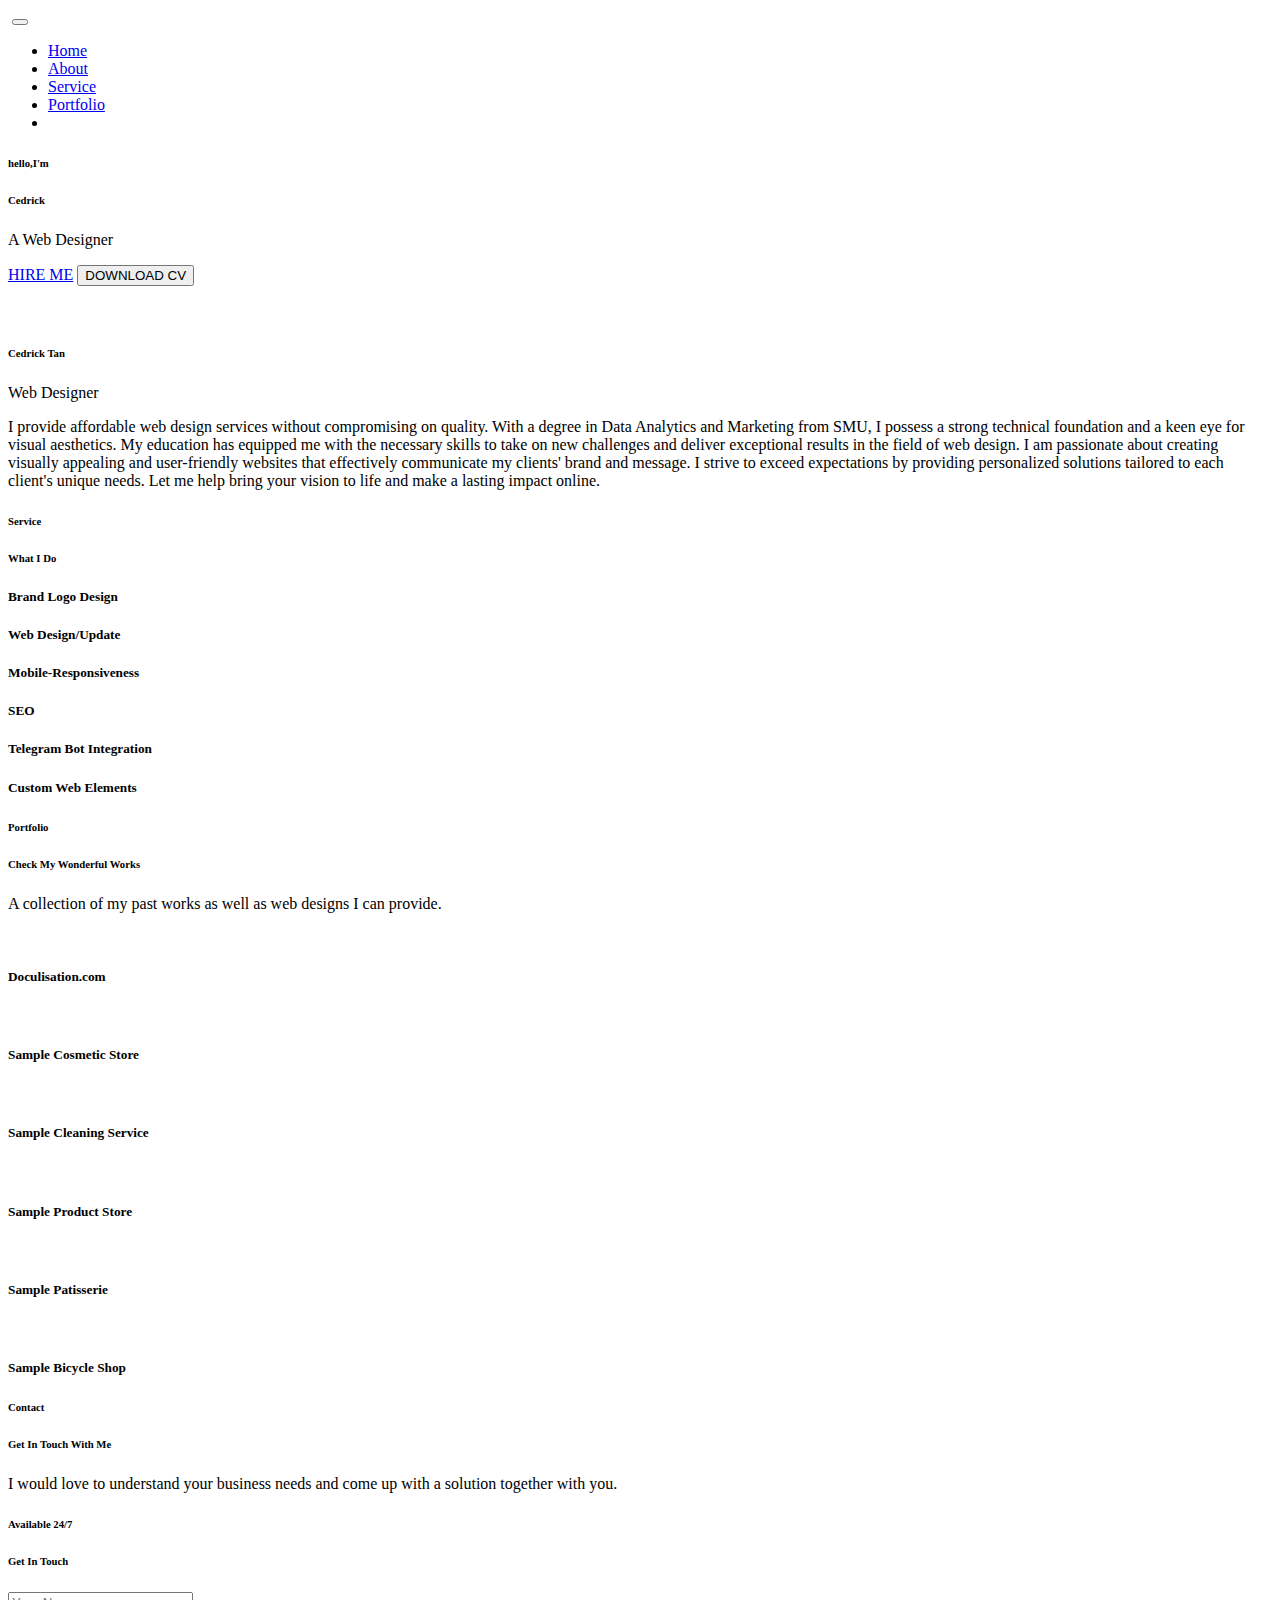
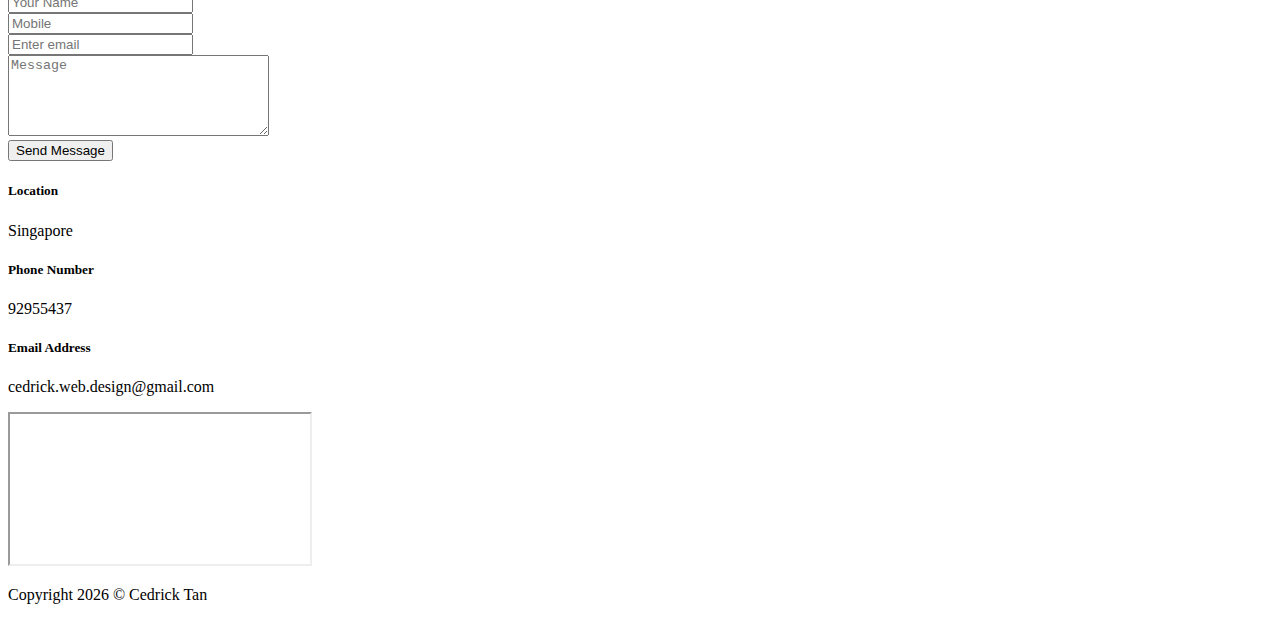
==== index.html @ 621e0bbf "Add files via upload" ====
<!DOCTYPE html>
<html lang="en">
<head>
	<meta charset="utf-8">
    <meta name="viewport" content="width=device-width, initial-scale=1, shrink-to-fit=no">
    <meta name="description" content="Start your development with Steller landing page.">
    <meta name="author" content="Devcrud">
    <title>Cedrick's Portfolio Page</title>
    <!-- font icons -->
    <link rel="stylesheet" href="assets/vendors/themify-icons/css/themify-icons.css">
    <!-- Bootstrap + Steller main styles -->
	<link rel="stylesheet" href="assets/css/steller.css">
	<link rel="shortcut icon" type="image/x-icon" href="favicon.ico" />
</head>
<body data-spy="scroll" data-target=".navbar" data-offset="40" id="home">

    <!-- Page navigation -->
    <nav class="navbar navbar-expand-lg navbar-light fixed-top" data-spy="affix" data-offset-top="0">
        <div class="container">
            <a class="navbar-brand" href="#"><img src="assets/imgs/logot.png" alt=""></a>
            <button class="navbar-toggler" type="button" data-toggle="collapse" data-target="#navbarSupportedContent" aria-controls="navbarSupportedContent" aria-expanded="false" aria-label="Toggle navigation">
                <span class="navbar-toggler-icon"></span>
            </button>

            <div class="collapse navbar-collapse" id="navbarSupportedContent">
                <ul class="navbar-nav ml-auto align-items-center">
                    <li class="nav-item">
                        <a class="nav-link" href="#home">Home</a>
                    </li>
                    <li class="nav-item">
                        <a class="nav-link" href="#about">About</a>
                    </li>
                    <li class="nav-item">
                        <a class="nav-link" href="#service">Service</a>
                    </li>                   
                    <li class="nav-item">
                        <a class="nav-link" href="#portfolio">Portfolio</a>
                    </li>

                    <li class="nav-item">
                        <a class="nav-link btn-primary rounded" style="color:white" href="#contact">Get In Touch</a>
                    </li>
                </ul>
            </div>
        </div>          
    </nav>
    <!-- End of page navibation -->

    <!-- Page Header -->
    <header class="header" id="home">
        <div class="container">
            <div class="infos">
                <h6 class="subtitle">hello,I'm</h6>
                <h6 class="title">Cedrick</h6>
                <p>A Web Designer</p>

                <div class="buttons pt-3">
                    <a class="btn btn-primary rounded scrolling"  href="#contact">HIRE ME</a>
                    <button class="btn btn-dark rounded" onclick = "window.location.href='https://drive.google.com/file/d/1Jq6ikwcnTsiXoghy4OICU7xA-xhUf3xX/view'">DOWNLOAD CV</button>
                </div>      

                <div class="socials mt-4">
                        <a class="social-item" href="https://www.linkedin.com/in/cedrick-tan-0001/" target="_blank"><i class="ti-linkedin"></i></a>
                </div>
            </div>              
            <div class="img-holder">
                <img src="assets/imgs/ced.svg" alt="">
            </div>      
        </div>  


    </header>
    <!-- End of Page Header -->
    
    <!-- About section -->
    <section id="about" class="section mt-3">
        <div class="container mt-5">
            <div class="row text-center text-md-left">
                <div class="col-md-3">
                    <img src="assets/imgs/ced-avatar.jpg" alt="" class="img-thumbnail mb-4">
                </div>
                <div class="pl-md-4 col-md-9">
                    <h6 class="title">Cedrick Tan</h6>
                    <p class="subtitle">Web Designer</p>
					<p>I provide affordable web design services without compromising on quality. With a degree in Data Analytics and Marketing from SMU, I possess a strong technical foundation and a keen eye for visual aesthetics. My education has equipped me with the necessary skills to take on new challenges and deliver exceptional results in the field of web design. I am passionate about creating visually appealing and user-friendly websites that effectively communicate my clients' brand and message. I strive to exceed expectations by providing personalized solutions tailored to each client's unique needs. Let me help bring your vision to life and make a lasting impact online.</p>                
                </div>
            </div>
        </div>
    </section>

    <!-- Service section -->
    <section id="service" class="section">
        <div class="container text-center">
            <h6 class="subtitle">Service</h6>
            <h6 class="section-title mb-4">What I Do</h6>

            <div class="row">
                <div class="col-sm-6 col-md-4 mb-3">
                    <div class="custom-card card border">
                        <div class="card-body">
                            <i class="icon ti-crown"></i>
                            <h5>Brand Logo Design</h5>
                        </div>
                    </div>
                </div>
                <div class="col-sm-6 col-md-4 mb-3">
                    <div class="custom-card card border">
                        <div class="card-body">
                            <i class="icon ti-desktop"></i>
                            <h5>Web Design/Update</h5>
                        </div>
                    </div>
                </div>
                <div class="col-sm-6 col-md-4 mb-3">
                    <div class="custom-card card border">
                        <div class="card-body">
                            <i class="icon ti-mobile"></i>
                            <h5>Mobile-Responsiveness</h5>
                        </div>
                    </div>
                </div>
				</div>
				<div class="row">
                <div class="col-sm-6 col-md-4 mb-3">
                    <div class="custom-card card border">
                        <div class="card-body">
                            <i class="icon ti-bar-chart"></i>
                            <h5>SEO</h5>
                        </div>
                    </div>
                </div>
				<div class="col-sm-6 col-md-4 mb-3">
                    <div class="custom-card card border">
                        <div class="card-body">
                            <i class="icon ti-signal"></i>
                            <h5>Telegram Bot Integration</h5>
                        </div>
                    </div>
                </div>
				<div class="col-sm-6 col-md-4 mb-3">
                    <div class="custom-card card border">
                        <div class="card-body">
                            <i class="icon ti-layout-accordion-list"></i>
                            <h5>Custom Web Elements</h5>
                        </div>
                    </div>
                </div>
				</div>
            </div>
        </div>
    </section>
    <!-- End of Sectoin -->



    <!-- Portfolio section -->
    <section id="portfolio" class="section">
        <div class="container text-center">
            <h6 class="subtitle">Portfolio</h6>
            <h6 class="section-title mb-4">Check My Wonderful Works</h6>
            <p class="mb-5 pb-4">A collection of my past works as well as web designs I can provide.</p>

            <div class="row">
                <div class="col-sm-4">
                    <div class="img-wrapper">
                        <img src="assets/imgs/doculisation.jpg" alt="">
                        <div class="overlay">
                            <div class="overlay-infos">
                                <h5>Doculisation.com</h5>
                                <a href="https://doculisation.com" target="_blank"><i class="ti-link"></i></a>
                            </div>  
                        </div>
                    </div>
                    <div class="img-wrapper">
                        <img src="assets/imgs/beauty.jpg" alt="">
                        <div class="overlay">
                            <div class="overlay-infos">
                                <h5>Sample Cosmetic Store</h5>
                                <a href="Makeup_Store/index.html" target="_blank"><i class="ti-link"></i></a>
                            </div>                              
                        </div>
                    </div>                  
                </div>
                <div class="col-sm-4">
                    <div class="img-wrapper">
                        <img src="assets/imgs/clean.jpg" alt="">
                        <div class="overlay">
                            <div class="overlay-infos">
                                <h5>Sample Cleaning Service</h5>
                                <a href="Cleaning_Services/index.html" target="_blank"><i class="ti-link"></i></a>
                            </div>  
                        </div>
                    </div>
                    <div class="img-wrapper">
                        <img src="assets/imgs/carrots.jpg" alt="">
                        <div class="overlay">
                            <div class="overlay-infos">
                                <h5>Sample Product Store</h5>
                                <a href="Carrots/index.html" target="_blank"><i class="ti-link"></i></a>
                            </div>                              
                        </div>
                    </div>                  
                </div>
                <div class="col-sm-4">
                    <div class="img-wrapper">
                        <img src="assets/imgs/cake.jpg" alt="">
                        <div class="overlay">
                            <div class="overlay-infos">
                                <h5>Sample Patisserie</h5>
                                <a href="Cake/index.html" target="_blank"><i class="ti-link"></i></a>
                            </div>  
                        </div>
                    </div>
                    <div class="img-wrapper">
                        <img src="assets/imgs/bicycle.jpg" alt="">
                        <div class="overlay">
                            <div class="overlay-infos">
                                <h5>Sample Bicycle Shop</h5>
                                <a href="Bike_Store/index.html" target="_blank"><i class="ti-link"></i></a>
                            </div>                              
                        </div>
                    </div>                  
                </div>
            </div>

        </div>
    </section>
    <!-- End of portfolio section -->


    <!-- Contact Section -->
    <section id="contact" class="position-relative section">
        <div class="container text-center">
            <h6 class="subtitle">Contact</h6>
            <h6 class="section-title mb-4">Get In Touch With Me</h6>
            <p class="mb-5 pb-4">I would love to understand your business needs and come up with a solution together with you. <br> </p>

            <div class="contact text-left" >
                <div class="form">
                    <h6 class="subtitle">Available 24/7</h6>
                    <h6 class="section-title mb-4">Get In Touch</h6>
                    <form>
                        <div class="form-group">
						    <input type="name" name="name" class="form-control" id="fname" placeholder="Your Name" required>
                        </div>
						<div class="form-group">
						    <input type="mobile" name="mobile" class="form-control" id="mobile" placeholder="Mobile" required>
                        </div>
                        <div class="form-group">
							<input type="email" name="email" class="form-control" id="email" aria-describedby="emailHelp" placeholder="Enter email" required>
                        </div>
                        <div class="form-group">
                            <textarea name="contact-message" id="msgmsg" cols="30" rows="5" class="form-control" placeholder="Message"></textarea>
                        </div>
                        <button type="submit" class="btn btn-primary btn-block rounded w-lg">Send Message</button>
                    </form>
                </div>
				
                <div class="contact-infos">
                    <div class="item">
                        <i class="ti-location-pin"></i>
                        <div class="">
                            <h5>Location</h5>
                            <p> Singapore</p>
                        </div>                          
                    </div>
                    <div class="item">
                        <i class="ti-mobile"></i>
                        <div>
                            <h5>Phone Number</h5>
                            <p>92955437</p>
                        </div>                          
                    </div>
                    <div class="item">
                        <i class="ti-email"></i>
                        <div class="mb-0">
                            <h5>Email Address</h5>
                            <p>cedrick.web.design@gmail.com</p>
                        </div>
                    </div>
                </div>                  
            </div>
        </div>  
        <div id="map">
            <iframe src="https://snazzymaps.com/embed/61257" style="pointer-events: none;"></iframe>
        </div>      
    </section>
    <!-- End of Contact Section -->

    <!-- Page Footer -->
    <footer class="page-footer">
        <div class="container">
            <div class="row align-items-center">
                <div class="col-sm-6">
                    <p>Copyright <script>document.write(new Date().getFullYear())</script> &copy; <a >Cedrick Tan</a></p>
                </div>
                <div class="col-sm-6">
                    <div class="socials">
                        <a class="social-item" href="https://www.linkedin.com/in/cedrick-tan-0001/" target="_blank"><i class="ti-linkedin"></i></a>
                    </div>
                </div>
            </div>
        </div>
    </footer> 
    <!-- End of page footer -->
	
	<!-- core  -->
    <script src="assets/vendors/jquery/jquery-3.4.1.js"></script>
    <script src="assets/vendors/bootstrap/bootstrap.bundle.js"></script>
    <!-- bootstrap 3 affix -->
	<script src="assets/vendors/bootstrap/bootstrap.affix.js"></script>

    <!-- steller js -->
    <script src="assets/js/steller.js"></script>

</body>
</html>
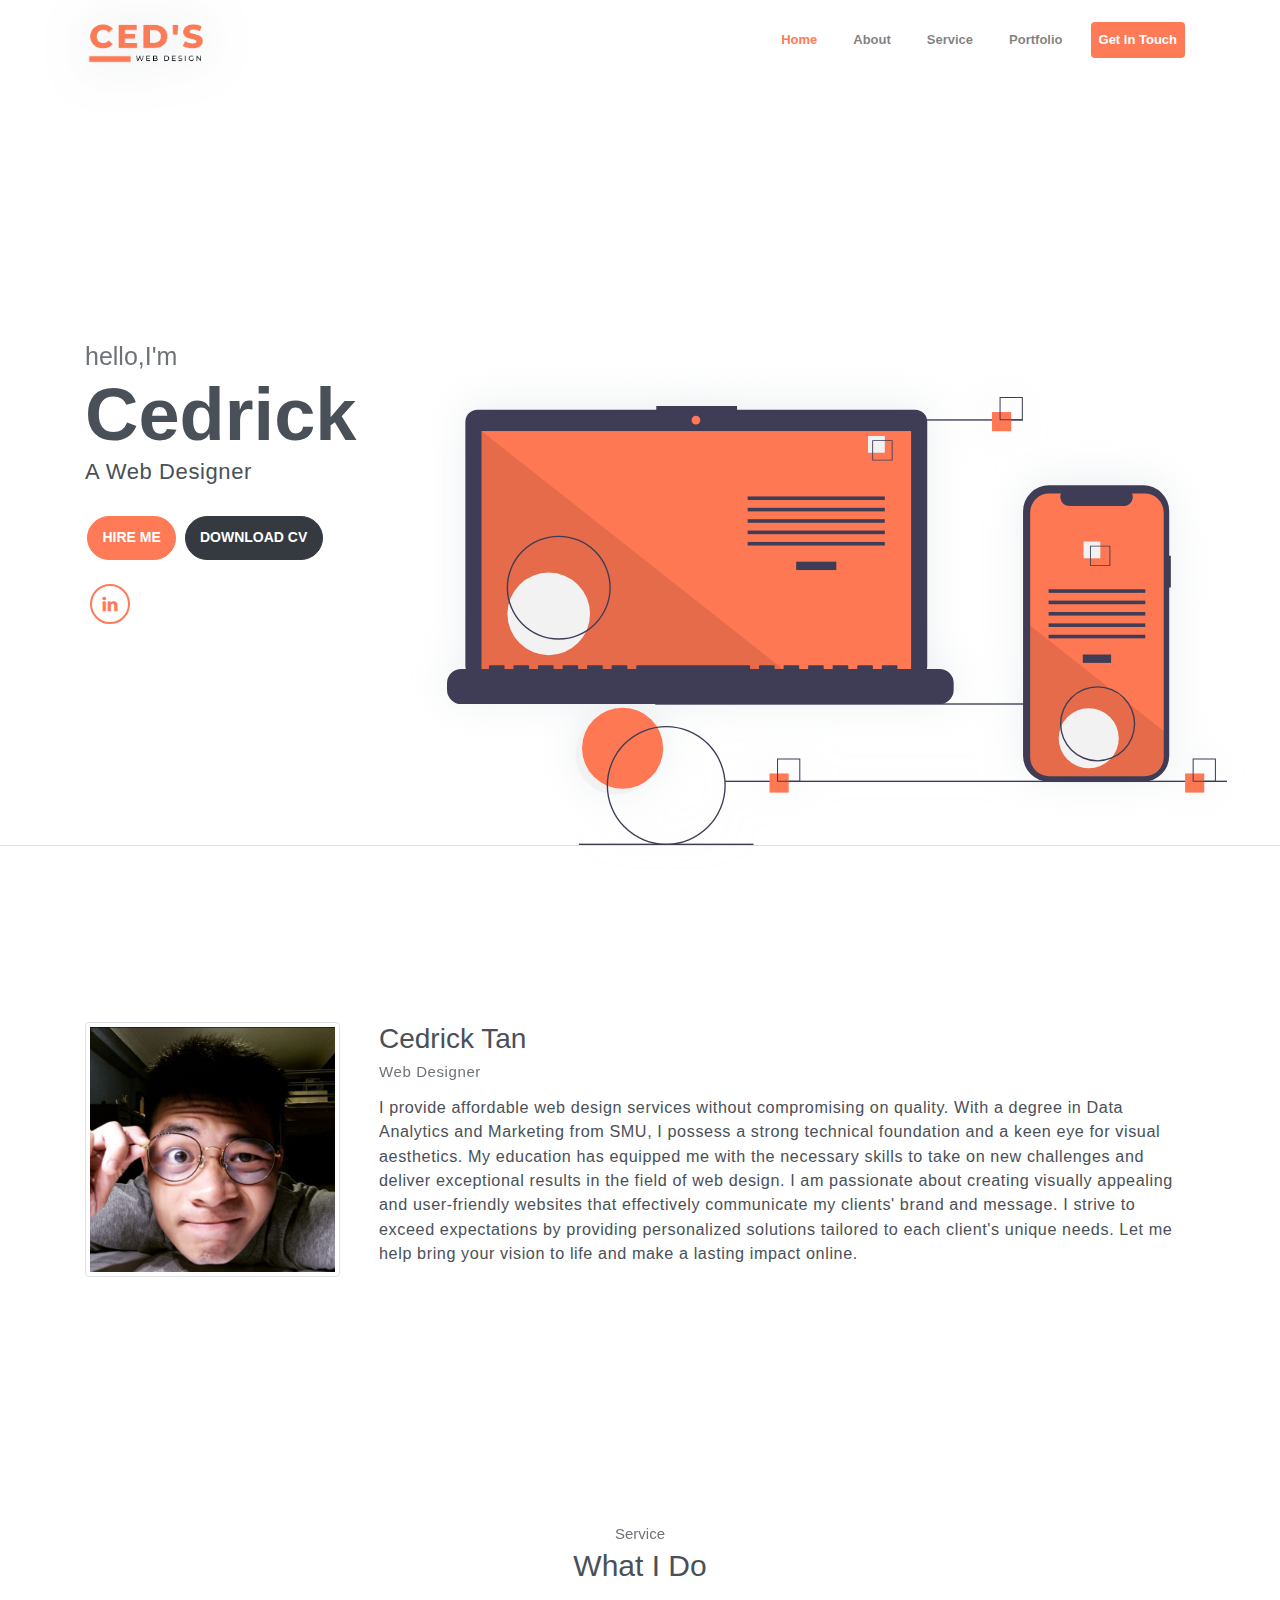
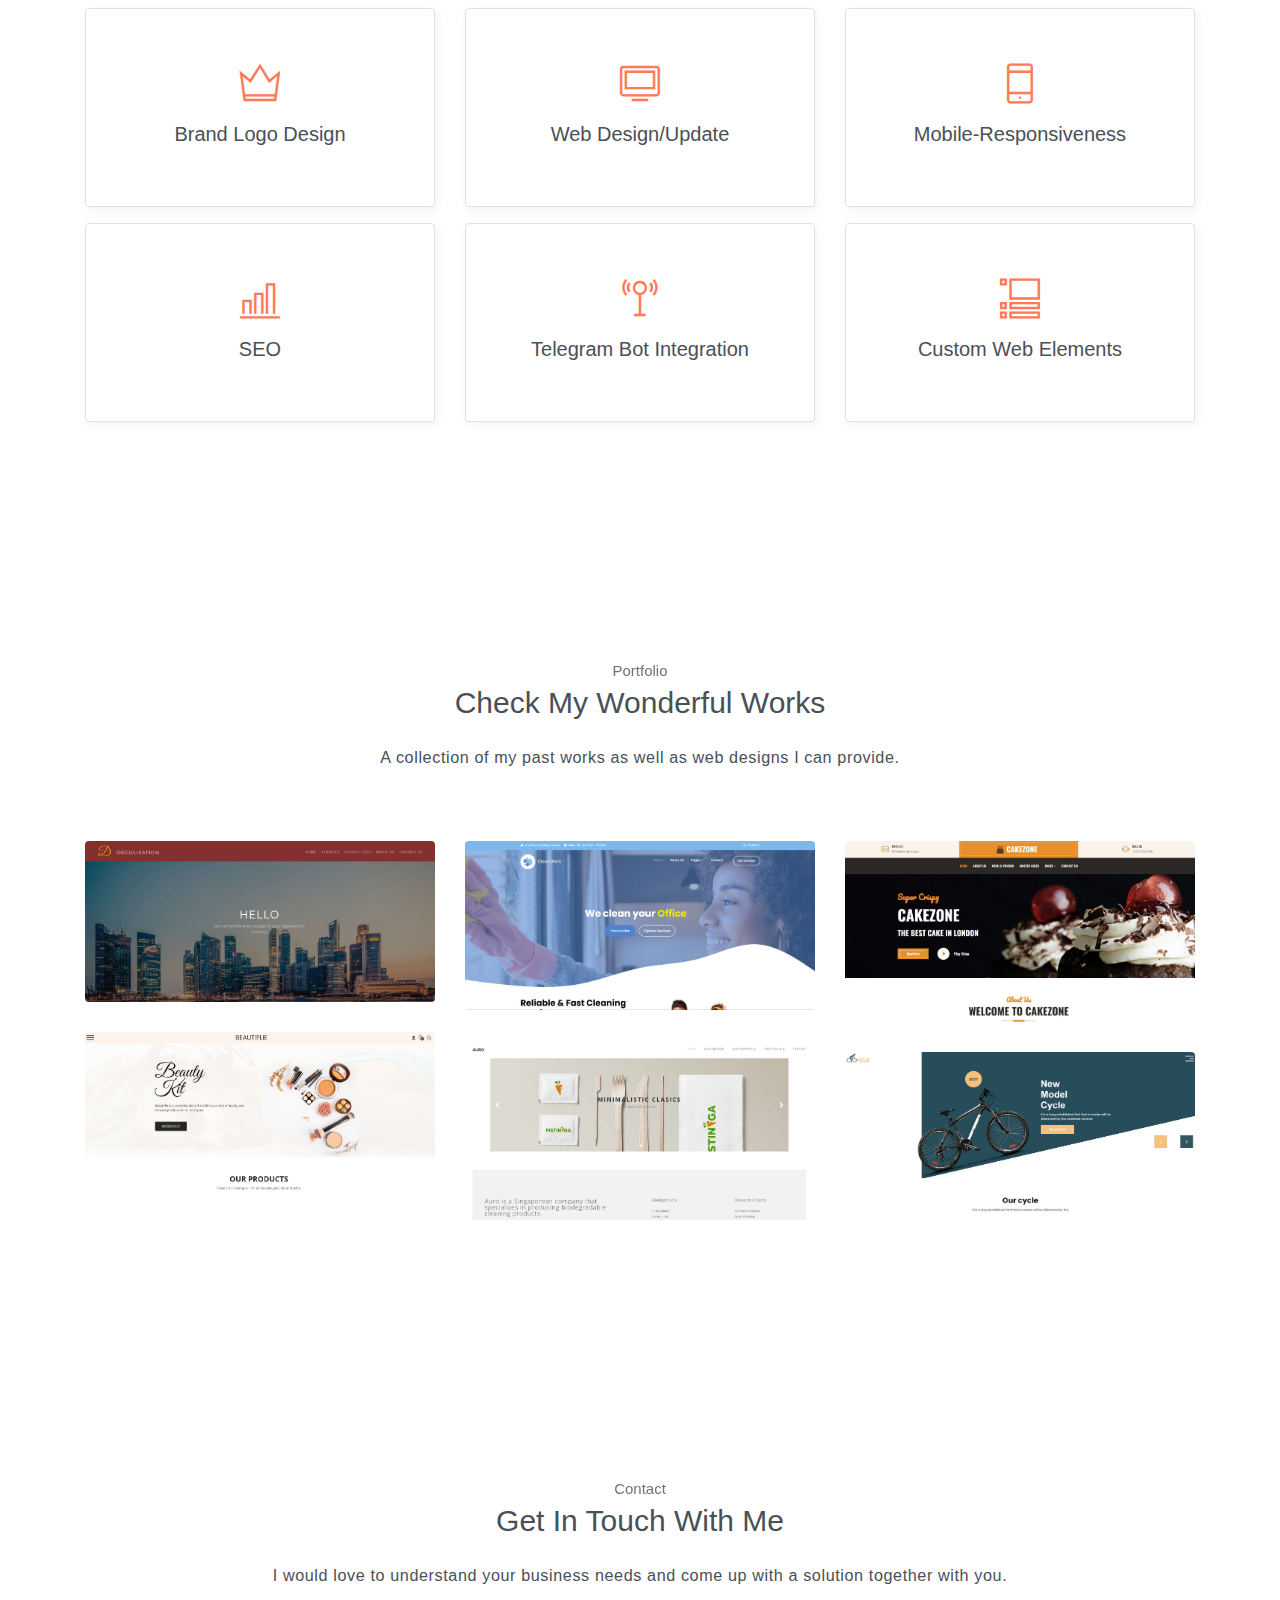
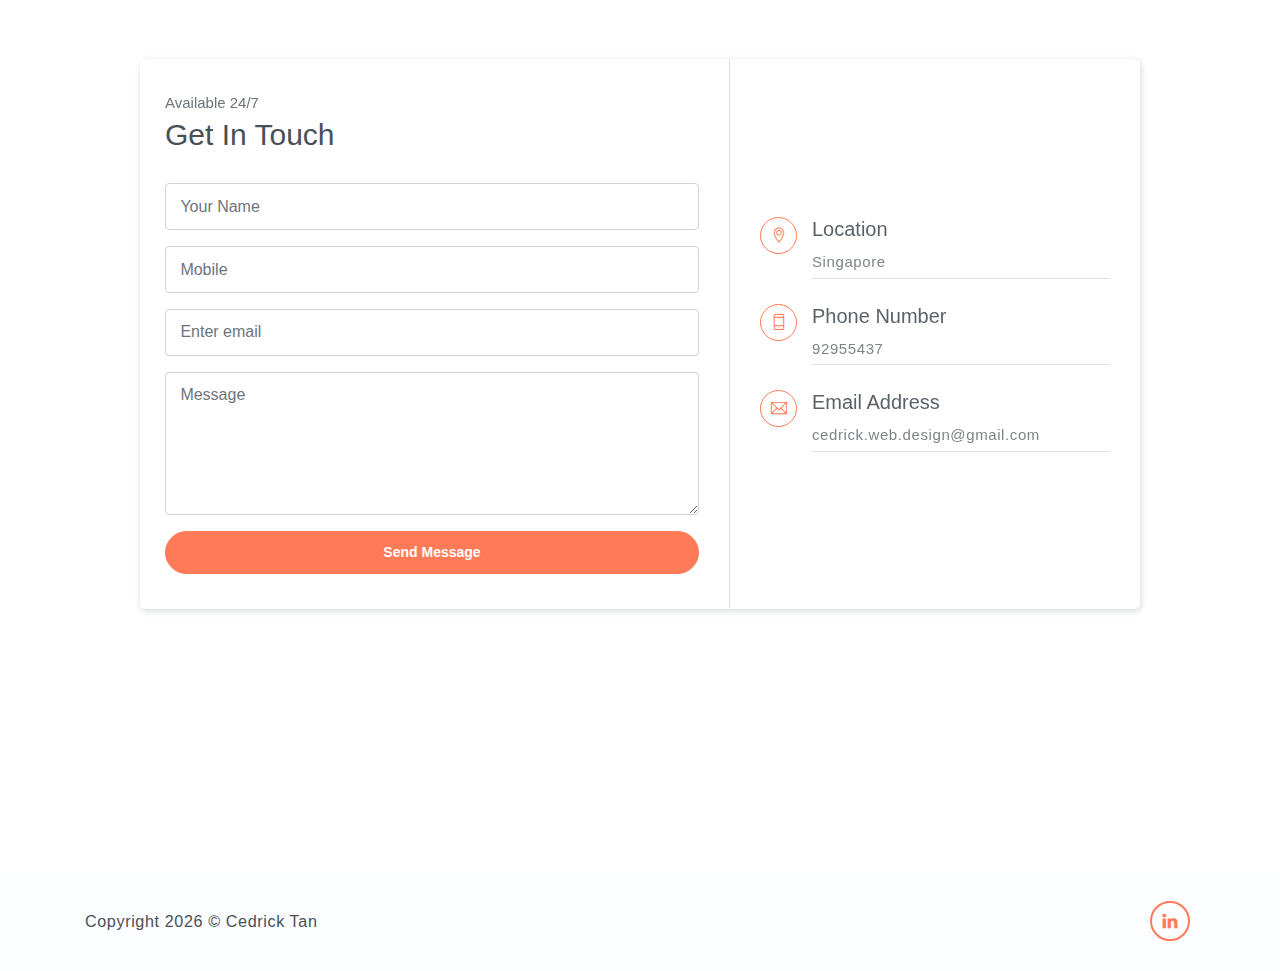
==== commit 37be94f0: "Update index.html" ====
--- a/index.html
+++ b/index.html
@@ -163,7 +163,7 @@
             <div class="row">
                 <div class="col-sm-4">
                     <div class="img-wrapper">
-                        <img src="assets/imgs/doculisation.jpg" alt="">
+                        <img src="assets/imgs/doculisation.JPG" alt="">
                         <div class="overlay">
                             <div class="overlay-infos">
                                 <h5>Doculisation.com</h5>
@@ -172,7 +172,7 @@
                         </div>
                     </div>
                     <div class="img-wrapper">
-                        <img src="assets/imgs/beauty.jpg" alt="">
+                        <img src="assets/imgs/beauty.JPG" alt="">
                         <div class="overlay">
                             <div class="overlay-infos">
                                 <h5>Sample Cosmetic Store</h5>
@@ -183,7 +183,7 @@
                 </div>
                 <div class="col-sm-4">
                     <div class="img-wrapper">
-                        <img src="assets/imgs/clean.jpg" alt="">
+                        <img src="assets/imgs/clean.JPG" alt="">
                         <div class="overlay">
                             <div class="overlay-infos">
                                 <h5>Sample Cleaning Service</h5>
@@ -192,7 +192,7 @@
                         </div>
                     </div>
                     <div class="img-wrapper">
-                        <img src="assets/imgs/carrots.jpg" alt="">
+                        <img src="assets/imgs/carrots.JPG" alt="">
                         <div class="overlay">
                             <div class="overlay-infos">
                                 <h5>Sample Product Store</h5>
@@ -203,7 +203,7 @@
                 </div>
                 <div class="col-sm-4">
                     <div class="img-wrapper">
-                        <img src="assets/imgs/cake.jpg" alt="">
+                        <img src="assets/imgs/cake.JPG" alt="">
                         <div class="overlay">
                             <div class="overlay-infos">
                                 <h5>Sample Patisserie</h5>
@@ -212,7 +212,7 @@
                         </div>
                     </div>
                     <div class="img-wrapper">
-                        <img src="assets/imgs/bicycle.jpg" alt="">
+                        <img src="assets/imgs/bicycle.JPG" alt="">
                         <div class="overlay">
                             <div class="overlay-infos">
                                 <h5>Sample Bicycle Shop</h5>
--- a/assets/vendors/themify-icons/css/themify-icons.css
+++ b/assets/vendors/themify-icons/css/themify-icons.css
@@ -0,0 +1,1084 @@
+@font-face {
+	font-family: 'themify';
+	src:url("../fonts/themify.eot?-fvbane");
+	src:url("../fonts/themify.eot?#iefix-fvbane") format("embedded-opentype"),
+		url("../fonts/themify.woff?-fvbane") format("woff"),
+		url("../fonts/themify.ttf?-fvbane") format("truetype"),
+		url("../fonts/themify.svg?-fvbane#themify") format("svg");
+	font-weight: normal;
+	font-style: normal;
+}
+
+[class^="ti-"], [class*=" ti-"] {
+	font-family: 'themify';
+	speak: none;
+	font-style: normal;
+	font-weight: normal;
+	font-variant: normal;
+	text-transform: none;
+	line-height: 1;
+
+	/* Better Font Rendering =========== */
+	-webkit-font-smoothing: antialiased;
+	-moz-osx-font-smoothing: grayscale;
+}
+
+.ti-wand:before {
+	content: "\e600";
+}
+.ti-volume:before {
+	content: "\e601";
+}
+.ti-user:before {
+	content: "\e602";
+}
+.ti-unlock:before {
+	content: "\e603";
+}
+.ti-unlink:before {
+	content: "\e604";
+}
+.ti-trash:before {
+	content: "\e605";
+}
+.ti-thought:before {
+	content: "\e606";
+}
+.ti-target:before {
+	content: "\e607";
+}
+.ti-tag:before {
+	content: "\e608";
+}
+.ti-tablet:before {
+	content: "\e609";
+}
+.ti-star:before {
+	content: "\e60a";
+}
+.ti-spray:before {
+	content: "\e60b";
+}
+.ti-signal:before {
+	content: "\e60c";
+}
+.ti-shopping-cart:before {
+	content: "\e60d";
+}
+.ti-shopping-cart-full:before {
+	content: "\e60e";
+}
+.ti-settings:before {
+	content: "\e60f";
+}
+.ti-search:before {
+	content: "\e610";
+}
+.ti-zoom-in:before {
+	content: "\e611";
+}
+.ti-zoom-out:before {
+	content: "\e612";
+}
+.ti-cut:before {
+	content: "\e613";
+}
+.ti-ruler:before {
+	content: "\e614";
+}
+.ti-ruler-pencil:before {
+	content: "\e615";
+}
+.ti-ruler-alt:before {
+	content: "\e616";
+}
+.ti-bookmark:before {
+	content: "\e617";
+}
+.ti-bookmark-alt:before {
+	content: "\e618";
+}
+.ti-reload:before {
+	content: "\e619";
+}
+.ti-plus:before {
+	content: "\e61a";
+}
+.ti-pin:before {
+	content: "\e61b";
+}
+.ti-pencil:before {
+	content: "\e61c";
+}
+.ti-pencil-alt:before {
+	content: "\e61d";
+}
+.ti-paint-roller:before {
+	content: "\e61e";
+}
+.ti-paint-bucket:before {
+	content: "\e61f";
+}
+.ti-na:before {
+	content: "\e620";
+}
+.ti-mobile:before {
+	content: "\e621";
+}
+.ti-minus:before {
+	content: "\e622";
+}
+.ti-medall:before {
+	content: "\e623";
+}
+.ti-medall-alt:before {
+	content: "\e624";
+}
+.ti-marker:before {
+	content: "\e625";
+}
+.ti-marker-alt:before {
+	content: "\e626";
+}
+.ti-arrow-up:before {
+	content: "\e627";
+}
+.ti-arrow-right:before {
+	content: "\e628";
+}
+.ti-arrow-left:before {
+	content: "\e629";
+}
+.ti-arrow-down:before {
+	content: "\e62a";
+}
+.ti-lock:before {
+	content: "\e62b";
+}
+.ti-location-arrow:before {
+	content: "\e62c";
+}
+.ti-link:before {
+	content: "\e62d";
+}
+.ti-layout:before {
+	content: "\e62e";
+}
+.ti-layers:before {
+	content: "\e62f";
+}
+.ti-layers-alt:before {
+	content: "\e630";
+}
+.ti-key:before {
+	content: "\e631";
+}
+.ti-import:before {
+	content: "\e632";
+}
+.ti-image:before {
+	content: "\e633";
+}
+.ti-heart:before {
+	content: "\e634";
+}
+.ti-heart-broken:before {
+	content: "\e635";
+}
+.ti-hand-stop:before {
+	content: "\e636";
+}
+.ti-hand-open:before {
+	content: "\e637";
+}
+.ti-hand-drag:before {
+	content: "\e638";
+}
+.ti-folder:before {
+	content: "\e639";
+}
+.ti-flag:before {
+	content: "\e63a";
+}
+.ti-flag-alt:before {
+	content: "\e63b";
+}
+.ti-flag-alt-2:before {
+	content: "\e63c";
+}
+.ti-eye:before {
+	content: "\e63d";
+}
+.ti-export:before {
+	content: "\e63e";
+}
+.ti-exchange-vertical:before {
+	content: "\e63f";
+}
+.ti-desktop:before {
+	content: "\e640";
+}
+.ti-cup:before {
+	content: "\e641";
+}
+.ti-crown:before {
+	content: "\e642";
+}
+.ti-comments:before {
+	content: "\e643";
+}
+.ti-comment:before {
+	content: "\e644";
+}
+.ti-comment-alt:before {
+	content: "\e645";
+}
+.ti-close:before {
+	content: "\e646";
+}
+.ti-clip:before {
+	content: "\e647";
+}
+.ti-angle-up:before {
+	content: "\e648";
+}
+.ti-angle-right:before {
+	content: "\e649";
+}
+.ti-angle-left:before {
+	content: "\e64a";
+}
+.ti-angle-down:before {
+	content: "\e64b";
+}
+.ti-check:before {
+	content: "\e64c";
+}
+.ti-check-box:before {
+	content: "\e64d";
+}
+.ti-camera:before {
+	content: "\e64e";
+}
+.ti-announcement:before {
+	content: "\e64f";
+}
+.ti-brush:before {
+	content: "\e650";
+}
+.ti-briefcase:before {
+	content: "\e651";
+}
+.ti-bolt:before {
+	content: "\e652";
+}
+.ti-bolt-alt:before {
+	content: "\e653";
+}
+.ti-blackboard:before {
+	content: "\e654";
+}
+.ti-bag:before {
+	content: "\e655";
+}
+.ti-move:before {
+	content: "\e656";
+}
+.ti-arrows-vertical:before {
+	content: "\e657";
+}
+.ti-arrows-horizontal:before {
+	content: "\e658";
+}
+.ti-fullscreen:before {
+	content: "\e659";
+}
+.ti-arrow-top-right:before {
+	content: "\e65a";
+}
+.ti-arrow-top-left:before {
+	content: "\e65b";
+}
+.ti-arrow-circle-up:before {
+	content: "\e65c";
+}
+.ti-arrow-circle-right:before {
+	content: "\e65d";
+}
+.ti-arrow-circle-left:before {
+	content: "\e65e";
+}
+.ti-arrow-circle-down:before {
+	content: "\e65f";
+}
+.ti-angle-double-up:before {
+	content: "\e660";
+}
+.ti-angle-double-right:before {
+	content: "\e661";
+}
+.ti-angle-double-left:before {
+	content: "\e662";
+}
+.ti-angle-double-down:before {
+	content: "\e663";
+}
+.ti-zip:before {
+	content: "\e664";
+}
+.ti-world:before {
+	content: "\e665";
+}
+.ti-wheelchair:before {
+	content: "\e666";
+}
+.ti-view-list:before {
+	content: "\e667";
+}
+.ti-view-list-alt:before {
+	content: "\e668";
+}
+.ti-view-grid:before {
+	content: "\e669";
+}
+.ti-uppercase:before {
+	content: "\e66a";
+}
+.ti-upload:before {
+	content: "\e66b";
+}
+.ti-underline:before {
+	content: "\e66c";
+}
+.ti-truck:before {
+	content: "\e66d";
+}
+.ti-timer:before {
+	content: "\e66e";
+}
+.ti-ticket:before {
+	content: "\e66f";
+}
+.ti-thumb-up:before {
+	content: "\e670";
+}
+.ti-thumb-down:before {
+	content: "\e671";
+}
+.ti-text:before {
+	content: "\e672";
+}
+.ti-stats-up:before {
+	content: "\e673";
+}
+.ti-stats-down:before {
+	content: "\e674";
+}
+.ti-split-v:before {
+	content: "\e675";
+}
+.ti-split-h:before {
+	content: "\e676";
+}
+.ti-smallcap:before {
+	content: "\e677";
+}
+.ti-shine:before {
+	content: "\e678";
+}
+.ti-shift-right:before {
+	content: "\e679";
+}
+.ti-shift-left:before {
+	content: "\e67a";
+}
+.ti-shield:before {
+	content: "\e67b";
+}
+.ti-notepad:before {
+	content: "\e67c";
+}
+.ti-server:before {
+	content: "\e67d";
+}
+.ti-quote-right:before {
+	content: "\e67e";
+}
+.ti-quote-left:before {
+	content: "\e67f";
+}
+.ti-pulse:before {
+	content: "\e680";
+}
+.ti-printer:before {
+	content: "\e681";
+}
+.ti-power-off:before {
+	content: "\e682";
+}
+.ti-plug:before {
+	content: "\e683";
+}
+.ti-pie-chart:before {
+	content: "\e684";
+}
+.ti-paragraph:before {
+	content: "\e685";
+}
+.ti-panel:before {
+	content: "\e686";
+}
+.ti-package:before {
+	content: "\e687";
+}
+.ti-music:before {
+	content: "\e688";
+}
+.ti-music-alt:before {
+	content: "\e689";
+}
+.ti-mouse:before {
+	content: "\e68a";
+}
+.ti-mouse-alt:before {
+	content: "\e68b";
+}
+.ti-money:before {
+	content: "\e68c";
+}
+.ti-microphone:before {
+	content: "\e68d";
+}
+.ti-menu:before {
+	content: "\e68e";
+}
+.ti-menu-alt:before {
+	content: "\e68f";
+}
+.ti-map:before {
+	content: "\e690";
+}
+.ti-map-alt:before {
+	content: "\e691";
+}
+.ti-loop:before {
+	content: "\e692";
+}
+.ti-location-pin:before {
+	content: "\e693";
+}
+.ti-list:before {
+	content: "\e694";
+}
+.ti-light-bulb:before {
+	content: "\e695";
+}
+.ti-Italic:before {
+	content: "\e696";
+}
+.ti-info:before {
+	content: "\e697";
+}
+.ti-infinite:before {
+	content: "\e698";
+}
+.ti-id-badge:before {
+	content: "\e699";
+}
+.ti-hummer:before {
+	content: "\e69a";
+}
+.ti-home:before {
+	content: "\e69b";
+}
+.ti-help:before {
+	content: "\e69c";
+}
+.ti-headphone:before {
+	content: "\e69d";
+}
+.ti-harddrives:before {
+	content: "\e69e";
+}
+.ti-harddrive:before {
+	content: "\e69f";
+}
+.ti-gift:before {
+	content: "\e6a0";
+}
+.ti-game:before {
+	content: "\e6a1";
+}
+.ti-filter:before {
+	content: "\e6a2";
+}
+.ti-files:before {
+	content: "\e6a3";
+}
+.ti-file:before {
+	content: "\e6a4";
+}
+.ti-eraser:before {
+	content: "\e6a5";
+}
+.ti-envelope:before {
+	content: "\e6a6";
+}
+.ti-download:before {
+	content: "\e6a7";
+}
+.ti-direction:before {
+	content: "\e6a8";
+}
+.ti-direction-alt:before {
+	content: "\e6a9";
+}
+.ti-dashboard:before {
+	content: "\e6aa";
+}
+.ti-control-stop:before {
+	content: "\e6ab";
+}
+.ti-control-shuffle:before {
+	content: "\e6ac";
+}
+.ti-control-play:before {
+	content: "\e6ad";
+}
+.ti-control-pause:before {
+	content: "\e6ae";
+}
+.ti-control-forward:before {
+	content: "\e6af";
+}
+.ti-control-backward:before {
+	content: "\e6b0";
+}
+.ti-cloud:before {
+	content: "\e6b1";
+}
+.ti-cloud-up:before {
+	content: "\e6b2";
+}
+.ti-cloud-down:before {
+	content: "\e6b3";
+}
+.ti-clipboard:before {
+	content: "\e6b4";
+}
+.ti-car:before {
+	content: "\e6b5";
+}
+.ti-calendar:before {
+	content: "\e6b6";
+}
+.ti-book:before {
+	content: "\e6b7";
+}
+.ti-bell:before {
+	content: "\e6b8";
+}
+.ti-basketball:before {
+	content: "\e6b9";
+}
+.ti-bar-chart:before {
+	content: "\e6ba";
+}
+.ti-bar-chart-alt:before {
+	content: "\e6bb";
+}
+.ti-back-right:before {
+	content: "\e6bc";
+}
+.ti-back-left:before {
+	content: "\e6bd";
+}
+.ti-arrows-corner:before {
+	content: "\e6be";
+}
+.ti-archive:before {
+	content: "\e6bf";
+}
+.ti-anchor:before {
+	content: "\e6c0";
+}
+.ti-align-right:before {
+	content: "\e6c1";
+}
+.ti-align-left:before {
+	content: "\e6c2";
+}
+.ti-align-justify:before {
+	content: "\e6c3";
+}
+.ti-align-center:before {
+	content: "\e6c4";
+}
+.ti-alert:before {
+	content: "\e6c5";
+}
+.ti-alarm-clock:before {
+	content: "\e6c6";
+}
+.ti-agenda:before {
+	content: "\e6c7";
+}
+.ti-write:before {
+	content: "\e6c8";
+}
+.ti-window:before {
+	content: "\e6c9";
+}
+.ti-widgetized:before {
+	content: "\e6ca";
+}
+.ti-widget:before {
+	content: "\e6cb";
+}
+.ti-widget-alt:before {
+	content: "\e6cc";
+}
+.ti-wallet:before {
+	content: "\e6cd";
+}
+.ti-video-clapper:before {
+	content: "\e6ce";
+}
+.ti-video-camera:before {
+	content: "\e6cf";
+}
+.ti-vector:before {
+	content: "\e6d0";
+}
+.ti-themify-logo:before {
+	content: "\e6d1";
+}
+.ti-themify-favicon:before {
+	content: "\e6d2";
+}
+.ti-themify-favicon-alt:before {
+	content: "\e6d3";
+}
+.ti-support:before {
+	content: "\e6d4";
+}
+.ti-stamp:before {
+	content: "\e6d5";
+}
+.ti-split-v-alt:before {
+	content: "\e6d6";
+}
+.ti-slice:before {
+	content: "\e6d7";
+}
+.ti-shortcode:before {
+	content: "\e6d8";
+}
+.ti-shift-right-alt:before {
+	content: "\e6d9";
+}
+.ti-shift-left-alt:before {
+	content: "\e6da";
+}
+.ti-ruler-alt-2:before {
+	content: "\e6db";
+}
+.ti-receipt:before {
+	content: "\e6dc";
+}
+.ti-pin2:before {
+	content: "\e6dd";
+}
+.ti-pin-alt:before {
+	content: "\e6de";
+}
+.ti-pencil-alt2:before {
+	content: "\e6df";
+}
+.ti-palette:before {
+	content: "\e6e0";
+}
+.ti-more:before {
+	content: "\e6e1";
+}
+.ti-more-alt:before {
+	content: "\e6e2";
+}
+.ti-microphone-alt:before {
+	content: "\e6e3";
+}
+.ti-magnet:before {
+	content: "\e6e4";
+}
+.ti-line-double:before {
+	content: "\e6e5";
+}
+.ti-line-dotted:before {
+	content: "\e6e6";
+}
+.ti-line-dashed:before {
+	content: "\e6e7";
+}
+.ti-layout-width-full:before {
+	content: "\e6e8";
+}
+.ti-layout-width-default:before {
+	content: "\e6e9";
+}
+.ti-layout-width-default-alt:before {
+	content: "\e6ea";
+}
+.ti-layout-tab:before {
+	content: "\e6eb";
+}
+.ti-layout-tab-window:before {
+	content: "\e6ec";
+}
+.ti-layout-tab-v:before {
+	content: "\e6ed";
+}
+.ti-layout-tab-min:before {
+	content: "\e6ee";
+}
+.ti-layout-slider:before {
+	content: "\e6ef";
+}
+.ti-layout-slider-alt:before {
+	content: "\e6f0";
+}
+.ti-layout-sidebar-right:before {
+	content: "\e6f1";
+}
+.ti-layout-sidebar-none:before {
+	content: "\e6f2";
+}
+.ti-layout-sidebar-left:before {
+	content: "\e6f3";
+}
+.ti-layout-placeholder:before {
+	content: "\e6f4";
+}
+.ti-layout-menu:before {
+	content: "\e6f5";
+}
+.ti-layout-menu-v:before {
+	content: "\e6f6";
+}
+.ti-layout-menu-separated:before {
+	content: "\e6f7";
+}
+.ti-layout-menu-full:before {
+	content: "\e6f8";
+}
+.ti-layout-media-right-alt:before {
+	content: "\e6f9";
+}
+.ti-layout-media-right:before {
+	content: "\e6fa";
+}
+.ti-layout-media-overlay:before {
+	content: "\e6fb";
+}
+.ti-layout-media-overlay-alt:before {
+	content: "\e6fc";
+}
+.ti-layout-media-overlay-alt-2:before {
+	content: "\e6fd";
+}
+.ti-layout-media-left-alt:before {
+	content: "\e6fe";
+}
+.ti-layout-media-left:before {
+	content: "\e6ff";
+}
+.ti-layout-media-center-alt:before {
+	content: "\e700";
+}
+.ti-layout-media-center:before {
+	content: "\e701";
+}
+.ti-layout-list-thumb:before {
+	content: "\e702";
+}
+.ti-layout-list-thumb-alt:before {
+	content: "\e703";
+}
+.ti-layout-list-post:before {
+	content: "\e704";
+}
+.ti-layout-list-large-image:before {
+	content: "\e705";
+}
+.ti-layout-line-solid:before {
+	content: "\e706";
+}
+.ti-layout-grid4:before {
+	content: "\e707";
+}
+.ti-layout-grid3:before {
+	content: "\e708";
+}
+.ti-layout-grid2:before {
+	content: "\e709";
+}
+.ti-layout-grid2-thumb:before {
+	content: "\e70a";
+}
+.ti-layout-cta-right:before {
+	content: "\e70b";
+}
+.ti-layout-cta-left:before {
+	content: "\e70c";
+}
+.ti-layout-cta-center:before {
+	content: "\e70d";
+}
+.ti-layout-cta-btn-right:before {
+	content: "\e70e";
+}
+.ti-layout-cta-btn-left:before {
+	content: "\e70f";
+}
+.ti-layout-column4:before {
+	content: "\e710";
+}
+.ti-layout-column3:before {
+	content: "\e711";
+}
+.ti-layout-column2:before {
+	content: "\e712";
+}
+.ti-layout-accordion-separated:before {
+	content: "\e713";
+}
+.ti-layout-accordion-merged:before {
+	content: "\e714";
+}
+.ti-layout-accordion-list:before {
+	content: "\e715";
+}
+.ti-ink-pen:before {
+	content: "\e716";
+}
+.ti-info-alt:before {
+	content: "\e717";
+}
+.ti-help-alt:before {
+	content: "\e718";
+}
+.ti-headphone-alt:before {
+	content: "\e719";
+}
+.ti-hand-point-up:before {
+	content: "\e71a";
+}
+.ti-hand-point-right:before {
+	content: "\e71b";
+}
+.ti-hand-point-left:before {
+	content: "\e71c";
+}
+.ti-hand-point-down:before {
+	content: "\e71d";
+}
+.ti-gallery:before {
+	content: "\e71e";
+}
+.ti-face-smile:before {
+	content: "\e71f";
+}
+.ti-face-sad:before {
+	content: "\e720";
+}
+.ti-credit-card:before {
+	content: "\e721";
+}
+.ti-control-skip-forward:before {
+	content: "\e722";
+}
+.ti-control-skip-backward:before {
+	content: "\e723";
+}
+.ti-control-record:before {
+	content: "\e724";
+}
+.ti-control-eject:before {
+	content: "\e725";
+}
+.ti-comments-smiley:before {
+	content: "\e726";
+}
+.ti-brush-alt:before {
+	content: "\e727";
+}
+.ti-youtube:before {
+	content: "\e728";
+}
+.ti-vimeo:before {
+	content: "\e729";
+}
+.ti-twitter:before {
+	content: "\e72a";
+}
+.ti-time:before {
+	content: "\e72b";
+}
+.ti-tumblr:before {
+	content: "\e72c";
+}
+.ti-skype:before {
+	content: "\e72d";
+}
+.ti-share:before {
+	content: "\e72e";
+}
+.ti-share-alt:before {
+	content: "\e72f";
+}
+.ti-rocket:before {
+	content: "\e730";
+}
+.ti-pinterest:before {
+	content: "\e731";
+}
+.ti-new-window:before {
+	content: "\e732";
+}
+.ti-microsoft:before {
+	content: "\e733";
+}
+.ti-list-ol:before {
+	content: "\e734";
+}
+.ti-linkedin:before {
+	content: "\e735";
+}
+.ti-layout-sidebar-2:before {
+	content: "\e736";
+}
+.ti-layout-grid4-alt:before {
+	content: "\e737";
+}
+.ti-layout-grid3-alt:before {
+	content: "\e738";
+}
+.ti-layout-grid2-alt:before {
+	content: "\e739";
+}
+.ti-layout-column4-alt:before {
+	content: "\e73a";
+}
+.ti-layout-column3-alt:before {
+	content: "\e73b";
+}
+.ti-layout-column2-alt:before {
+	content: "\e73c";
+}
+.ti-instagram:before {
+	content: "\e73d";
+}
+.ti-google:before {
+	content: "\e73e";
+}
+.ti-github:before {
+	content: "\e73f";
+}
+.ti-flickr:before {
+	content: "\e740";
+}
+.ti-facebook:before {
+	content: "\e741";
+}
+.ti-dropbox:before {
+	content: "\e742";
+}
+.ti-dribbble:before {
+	content: "\e743";
+}
+.ti-apple:before {
+	content: "\e744";
+}
+.ti-android:before {
+	content: "\e745";
+}
+.ti-save:before {
+	content: "\e746";
+}
+.ti-save-alt:before {
+	content: "\e747";
+}
+.ti-yahoo:before {
+	content: "\e748";
+}
+.ti-wordpress:before {
+	content: "\e749";
+}
+.ti-vimeo-alt:before {
+	content: "\e74a";
+}
+.ti-twitter-alt:before {
+	content: "\e74b";
+}
+.ti-tumblr-alt:before {
+	content: "\e74c";
+}
+.ti-trello:before {
+	content: "\e74d";
+}
+.ti-stack-overflow:before {
+	content: "\e74e";
+}
+.ti-soundcloud:before {
+	content: "\e74f";
+}
+.ti-sharethis:before {
+	content: "\e750";
+}
+.ti-sharethis-alt:before {
+	content: "\e751";
+}
+.ti-reddit:before {
+	content: "\e752";
+}
+.ti-pinterest-alt:before {
+	content: "\e753";
+}
+.ti-microsoft-alt:before {
+	content: "\e754";
+}
+.ti-linux:before {
+	content: "\e755";
+}
+.ti-jsfiddle:before {
+	content: "\e756";
+}
+.ti-joomla:before {
+	content: "\e757";
+}
+.ti-html5:before {
+	content: "\e758";
+}
+.ti-flickr-alt:before {
+	content: "\e759";
+}
+.ti-email:before {
+	content: "\e75a";
+}
+.ti-drupal:before {
+	content: "\e75b";
+}
+.ti-dropbox-alt:before {
+	content: "\e75c";
+}
+.ti-css3:before {
+	content: "\e75d";
+}
+.ti-rss:before {
+	content: "\e75e";
+}
+.ti-rss-alt:before {
+	content: "\e75f";
+}
+.ti-linkedin:before {
+	content: "\e735";
+}
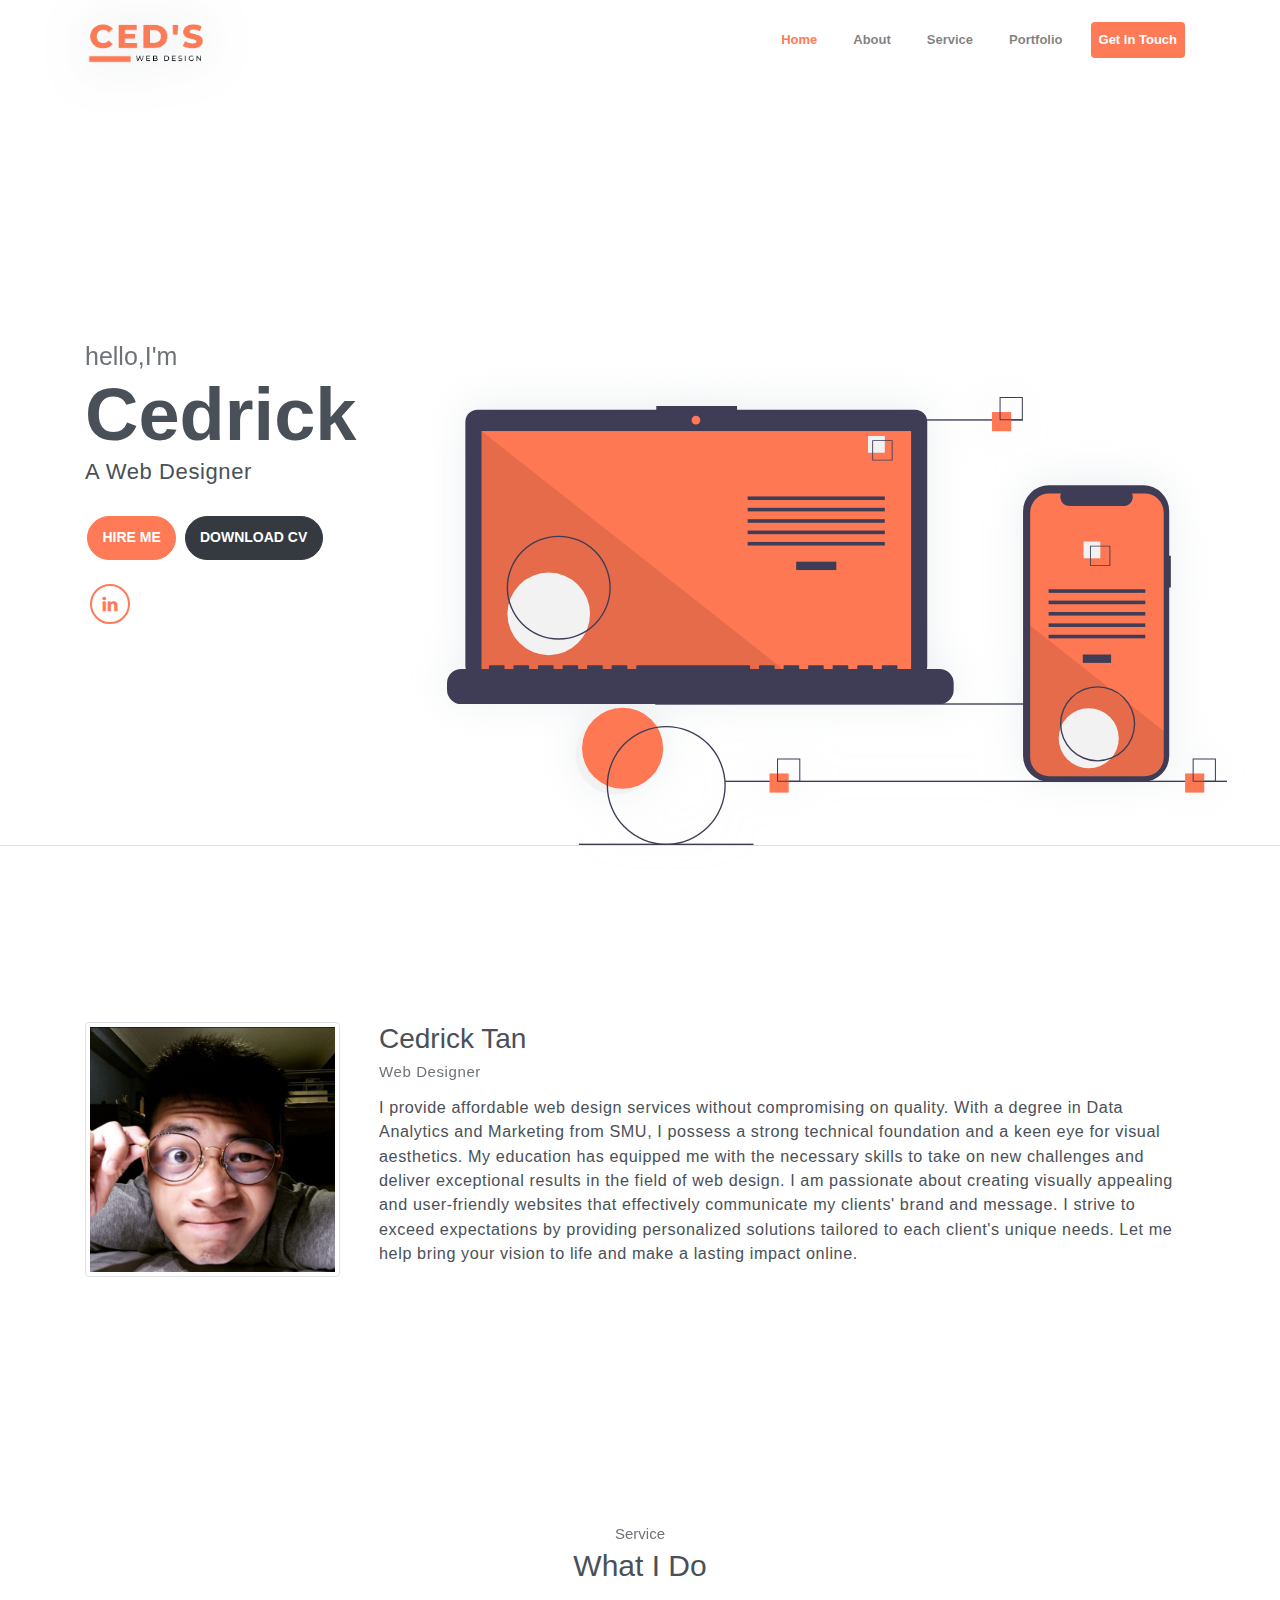
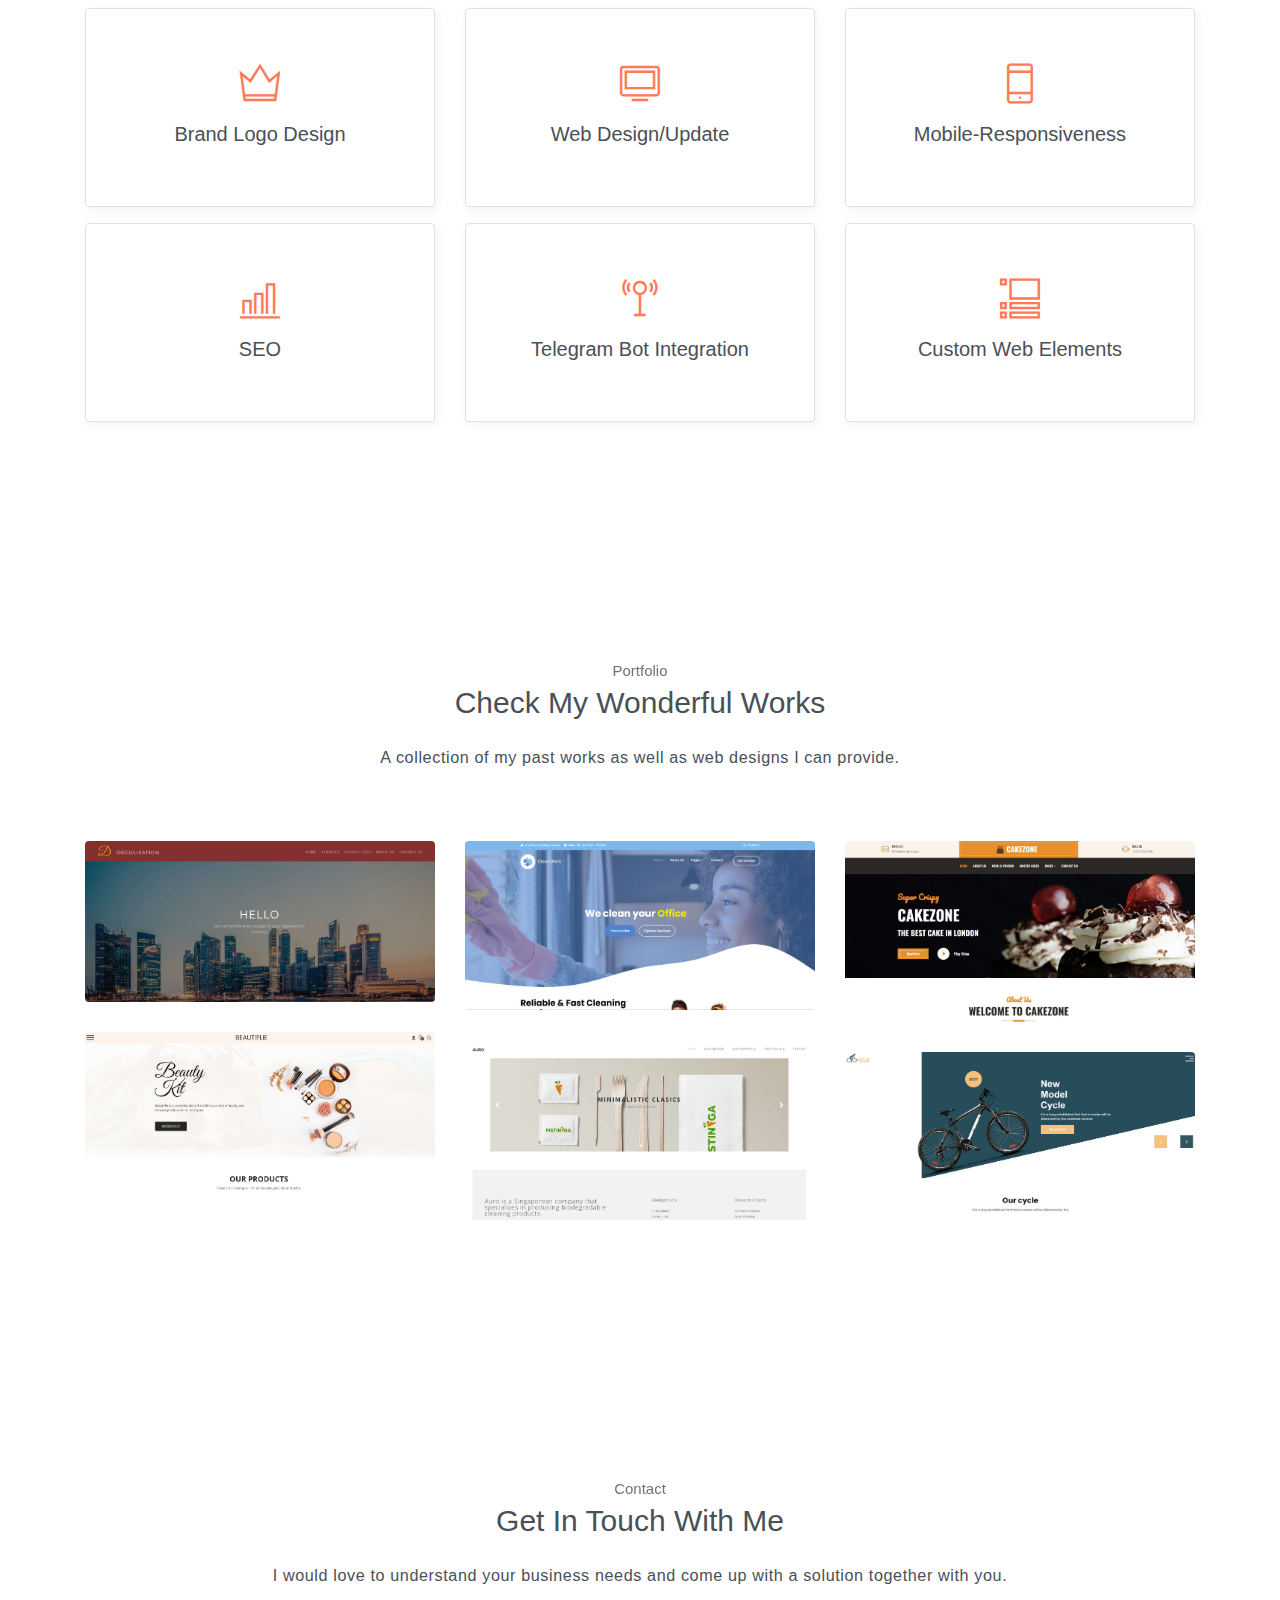
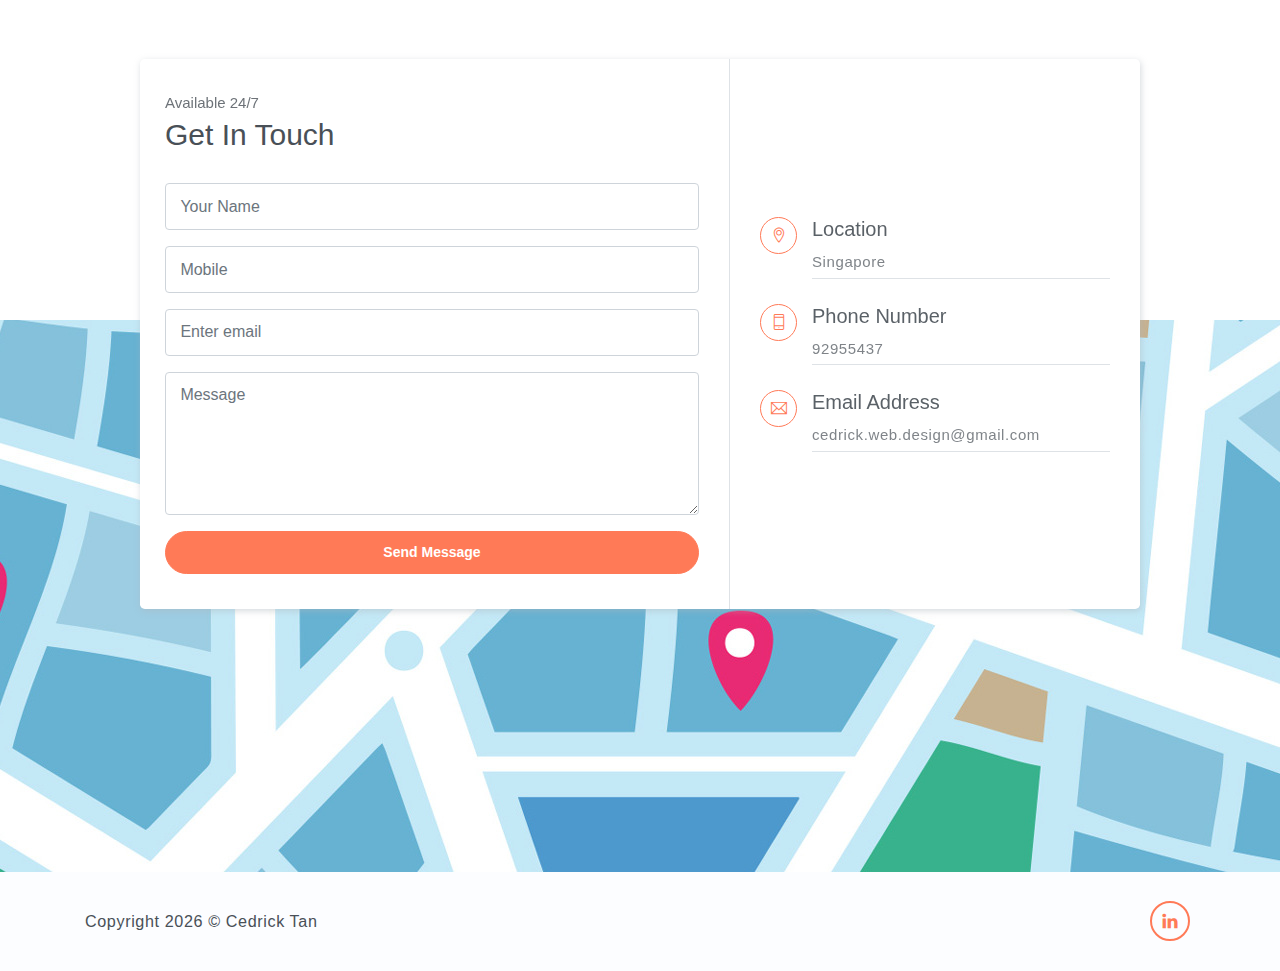
==== commit 650b28b5: "Update index.html" ====
--- a/index.html
+++ b/index.html
@@ -282,7 +282,7 @@
             </div>
         </div>  
         <div id="map">
-            <iframe src="https://snazzymaps.com/embed/61257" style="pointer-events: none;"></iframe>
+            <iframe src="assets/imgs/map.jpg" style="pointer-events: none;" frameBorder="0" scrolling="no" display="block"></iframe>
         </div>      
     </section>
     <!-- End of Contact Section -->
